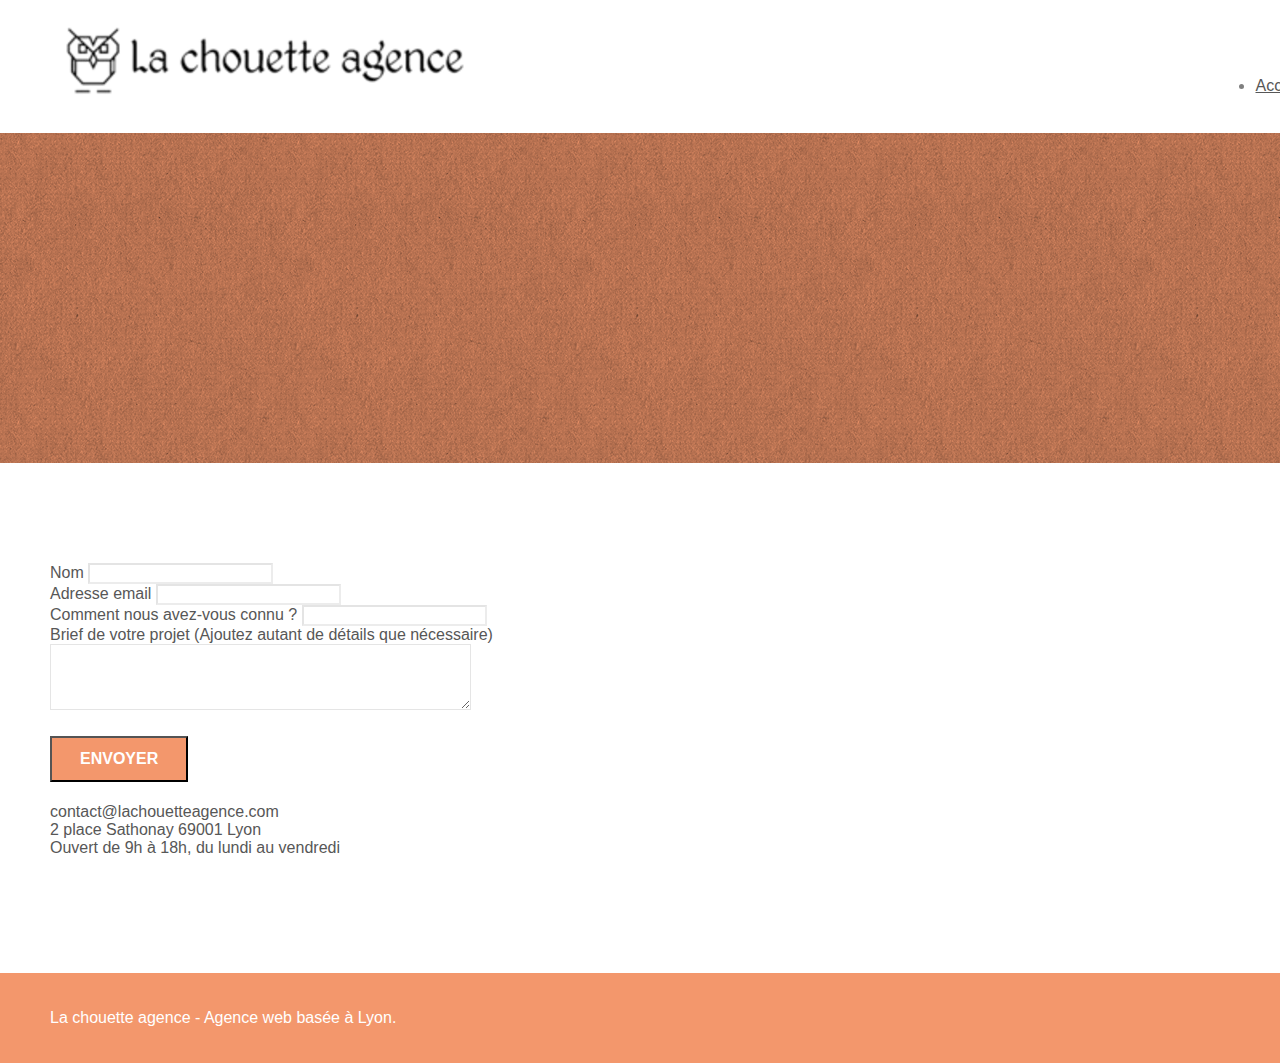
==== contact.html @ c438f6f8 "ajustement logo" ====
<!doctype html>
<html lang="Fr">
<head>
    <meta charset="utf-8">
    <meta name="keywords" content="seo, google, site web, site internet, agence design Lyon, agence design, agence design,agence design,agence design,agence design,agence design,agence design,agence design,agence design">
	<!-- meta description -->
	<meta name="description" content="La chouette agence, agence de web design située à Lyon, qui accompagne et conseil les entreprises pour la création et la refonte de leurs sites Internet.">
    <meta name="viewport" content="width=device-width, initial-scale=1.0, viewport-fit=cover">
    <link rel="shortcut icon" type="image/png" href="favicon.jpg">
    
	<link rel="stylesheet" type="text/css" href="./css/bootstrap.min.css">
	<link rel="stylesheet" type="text/css" href="style.css">
	<link rel="stylesheet" type="text/css" href="./css/font-awesome.min.css">
	<link rel="stylesheet" type="text/css" href="./css/et-line.min.css">
	
    <title>Contact</title>

    
<!-- Analytics -->
 
<!-- Analytics END -->
    
</head>
<body>
<!-- Principal conteneur -->
<main class="page-container">
    
<!-- bloc-0 -->
	<header class="bloc bgc-white l-bloc " id="bloc-0">
		<div class="container bloc-sm">
			<nav class="navbar row">
				<div class="navbar-header">
					<a class="navbar-brand" href="index.html"><img src="img/la-chouette-agence.webp" alt="Lyon web design logo agence web meilleure agence" /></a>
				</div>
				<div class="collapse navbar-collapse navbar-1 special-dropdown-nav">
					<ul class="site-navigation nav navbar-nav">
						<li>
							<a href="index.html">Accueil</a>
						</li>
						<li>
							<a href="contact.html">Contact &gt;</a>
						</li>
					</ul>
				</div>
			</nav>
		</div>
	</header>
<!-- bloc-0 END -->

<!-- bloc-6 -->
	<div class="bloc bg-dots-bg bg-repeat bgc-atomic-tangerine d-bloc bloc-bg-texture texture-paper" id="bloc-6">
		<div class="container bloc-lg">
			<div class="row">
				<div class="col-sm-12">
					<h1 class="text-center hero-bloc-text tc-white">
						Parlons web design !
					</h1>
					<p class="text-center mg-lg tc-white tight-width-whitespace">
						Nous sommes ravis que vous souhaitiez collaborer avec notre agence.<br>
						Parlez-nous de votre projet en complétant le formulaire ci-dessous.
					</p>
				</div>
			</div>
		</div>
	</div>
<!-- bloc-6 END -->

<!-- bloc-7 -->
	<div class="bloc bgc-white l-bloc" id="bloc-7">
		<div class="container bloc-lg">
			<div class="row">
				<div class="col-sm-6">
					<form id="form_1" novalidate success-msg="Your message has been sent." fail-msg="Sorry it seems that our mail server is not responding, Sorry for the inconvenience!">
						<div class="form-group">
							<label>
								Nom
							</label>
							<input id="name" class="form-control" required />
						</div>
						<div class="form-group">
							<label>
								Adresse email
							</label>
							<input id="email" class="form-control" type="email" required />
						</div>
						<div class="form-group">
							<label>
								Comment nous avez-vous connu ?
							</label>
							<input class="form-control" type="email" required id="input_504" />
						</div>
						<div class="form-group">
							<label>
								Brief de votre projet (Ajoutez autant de détails que nécessaire)<br>
							</label><textarea id="message" class="form-control" rows="4" cols="50" required></textarea>
						</div> 
						<button class="bloc-button btn btn-lg btn-block cta-hero btn-atomic-tangerine" type="submit">
							Envoyer
						</button>
					</form>
				</div>
				<div class="col-sm-6">
					<p>
						contact@lachouetteagence.com<br>2 place Sathonay 69001 Lyon<br>Ouvert de 9h à 18h, du lundi au vendredi<br>
					</p>
				</div>
			</div>
		</div>
	</div>
<!-- bloc-7 END -->

<!-- ScrollToTop Button -->
	<a class="bloc-button btn btn-d scrollToTop" onclick="scrollToTarget('1')"><span class="fa fa-chevron-up"></span></a>
<!-- ScrollToTop Button END-->


<!-- Footer - bloc-8 -->
<footer>
	<div class="bloc bgc-atomic-tangerine d-bloc" id="bloc-8">
		<div class="container bloc-sm">
			<div class="row">
				<div class="col-sm-12">
					<p class="text-center white">
						La chouette agence - Agence web basée à Lyon.<br>
					</p>
					<div class="row row-no-gutters social">
						<div class="col-sm-3">
							<div class="text-center">
								<a class="social" href="index.html"><span class="fa fa-twitter icon-md"></span></a>
							</div>
						</div>
						<div class="col-sm-3">
							<div class="text-center">
								<a class="social" href="index.html"><span class="fa fa-facebook icon-md"></span></a>
							</div>
						</div>
						<div class="col-sm-3">
							<div class="text-center">
								<a class="social" href="index.html"><span class="fa fa-dribbble icon-md"></span></a>
							</div>
						</div>
						<div class="col-sm-3">
							<div class="text-center">
								<a class="social" href="index.html"><span class="fa fa-instagram icon-md"></span></a>
							</div>
						</div>
					</div>
				</div>
			</div>
		</div>
	</div>
</footer>
<!-- Footer - bloc-8 END -->

<!-- Principal conteneur END -->
	<script src="./js/jquery-2.1.0.min.js"></script>
	<script src="./js/bootstrap.min.js"></script>
	<script src="./js/blocs.min.js"></script>
	<script src="./js/jqBootstrapValidation.js"></script>
	<script src="./js/formHandler.js"></script>

</body>
</html>
---- style.css ----
body {
    margin: 0;
    padding: 0;
    background: #FFF;
    overflow-x: hidden;
    -webkit-font-smoothing: antialiased;
    -moz-osx-font-smoothing: grayscale;
}

a,
button {
    transition: all .3s ease-in-out;
    outline: none!important;
}

a:hover {
    text-decoration: none;
    cursor: pointer;
}

#page-loading-blocs-notifaction {
    position: fixed;
    top: 0;
    bottom: 0;
    width: 100%;
    z-index: 100000;
    background: #FFFFFF url("img/pageload-spinner.gif") no-repeat center center;
}

.bloc {
    width: 100%;
    clear: both;
    background: 50% 50% no-repeat;
    padding: 0 50px;
    -webkit-background-size: cover;
    -moz-background-size: cover;
    -o-background-size: cover;
    background-size: cover;
    position: relative;
}

.bloc .container {
    padding-left: 0;
    padding-right: 0;
}

.bloc-lg {
    padding: 100px 50px;
}

.bloc-md {
    padding: 50px;
}

.bloc-sm {
    padding: 20px 50px;
}

.bg-center,
.bg-l-edge,
.bg-r-edge,
.bg-t-edge,
.bg-b-edge,
.bg-tl-edge,
.bg-bl-edge,
.bg-tr-edge,
.bg-br-edge,
.bg-repeat {
    -webkit-background-size: auto!important;
    -moz-background-size: auto!important;
    -o-background-size: auto!important;
    background-size: auto!important;
}

.bg-repeat {
    background: repeat;
}

.bg-t-edge {
    background: top no-repeat;
}

.bloc-bg-texture::before {
    content: "";
    background-size: 2px 2px;
    position: absolute;
    top: 0;
    bottom: 0;
    left: 0;
    right: 0;
}

.texture-paper::before {
    background: url("img/texture-paper.webp");
    background-size: 280px 280px;
}

.b-parallax {
    background-attachment: fixed;
}

.d-bloc {
    color: rgba(255, 255, 255, .7);
}

.d-bloc button:hover {
    color: rgba(255, 255, 255, .9);
}

.d-bloc .icon-round,
.d-bloc .icon-square,
.d-bloc .icon-rounded,
.d-bloc .icon-semi-rounded-a,
.d-bloc .icon-semi-rounded-b {
    border-color: rgba(255, 255, 255, .9);
}

.d-bloc .divider-h span {
    border-color: rgba(255, 255, 255, .2);
}

.d-bloc .a-btn,
.d-bloc .navbar a,
.d-bloc .navbar-brand,
.d-bloc a .icon-sm,
.d-bloc a .icon-md,
.d-bloc a .icon-lg,
.d-bloc a .icon-xl,
.d-bloc h1 a,
.d-bloc h2 a,
.d-bloc h3 a,
.d-bloc h4 a,
.d-bloc h5 a,
.d-bloc h6 a,
.d-bloc p a {
    color: rgba(255, 255, 255, .6);
}

.d-bloc .a-btn:hover,
.d-bloc .navbar a:hover,
.d-bloc .navbar-brand:hover,
.d-bloc a:hover .icon-sm,
.d-bloc a:hover .icon-md,
.d-bloc a:hover .icon-lg,
.d-bloc a:hover .icon-xl,
.d-bloc h1 a:hover,
.d-bloc h2 a:hover,
.d-bloc h3 a:hover,
.d-bloc h4 a:hover,
.d-bloc h5 a:hover,
.d-bloc h6 a:hover,
.d-bloc p a:hover {
    color: rgba(255, 255, 255, 1);
}

.d-bloc .icon-bar {
    background: rgba(255, 255, 255, 1);
}

.d-bloc .btn-wire,
.d-bloc .btn-wire:hover {
    color: rgba(255, 255, 255, 1);
    border-color: rgba(255, 255, 255, 1);
}

.d-bloc .panel {
    color: rgba(0, 0, 0, .5);
}

.d-bloc .panel button:hover {
    color: rgba(0, 0, 0, .7);
}

.d-bloc .panel icon {
    border-color: rgba(0, 0, 0, .7);
}

.d-bloc .panel .divider-h span {
    border-color: rgba(0, 0, 0, .1);
}

.d-bloc .panel .a-btn {
    color: rgba(0, 0, 0, .6);
}

.d-bloc .panel .a-btn:hover {
    color: rgba(0, 0, 0, 1);
}

.d-bloc .panel .btn-wire,
.d-bloc .panel .btn-wire:hover {
    color: rgba(0, 0, 0, .7);
    border-color: rgba(0, 0, 0, .3);
}

.d-bloc .panel,
.l-bloc {
    color: rgba(0, 0, 0, .5);
}

.d-bloc .panel button:hover,
.l-bloc button:hover {
    color: rgba(0, 0, 0, .7);
}

.l-bloc .icon-round,
.l-bloc .icon-square,
.l-bloc .icon-rounded,
.l-bloc .icon-semi-rounded-a,
.l-bloc .icon-semi-rounded-b {
    border-color: rgba(0, 0, 0, .7);
}

.d-bloc .panel .divider-h span,
.l-bloc .divider-h span {
    border-color: rgba(0, 0, 0, .1);
}

.d-bloc .panel .a-btn,
.l-bloc .a-btn,
.l-bloc .navbar a,
.l-bloc .navbar-brand,
.l-bloc a .icon-sm,
.l-bloc a .icon-md,
.l-bloc a .icon-lg,
.l-bloc a .icon-xl,
.l-bloc h1 a,
.l-bloc h2 a,
.l-bloc h3 a,
.l-bloc h4 a,
.l-bloc h5 a,
.l-bloc h6 a,
.l-bloc p a {
    color: rgba(0, 0, 0, .6);
}

.d-bloc .panel .a-btn:hover,
.l-bloc .a-btn:hover,
.l-bloc .navbar a:hover,
.l-bloc .navbar-brand:hover,
.l-bloc a:hover .icon-sm,
.l-bloc a:hover .icon-md,
.l-bloc a:hover .icon-lg,
.l-bloc a:hover .icon-xl,
.l-bloc h1 a:hover,
.l-bloc h2 a:hover,
.l-bloc h3 a:hover,
.l-bloc h4 a:hover,
.l-bloc h5 a:hover,
.l-bloc h6 a:hover,
.l-bloc p a:hover {
    color: rgba(0, 0, 0, 1);
}

.l-bloc .icon-bar {
    color: rgba(0, 0, 0, .6);
}

.d-bloc .panel .btn-wire,
.d-bloc .panel .btn-wire:hover,
.l-bloc .btn-wire,
.l-bloc .btn-wire:hover {
    color: rgba(0, 0, 0, .7);
    border-color: rgba(0, 0, 0, .3);
}

.voffset {
    margin-top: 30px;
}

.voffset-lg {
    margin-top: 80px;
}

.row-no-gutters {
    margin-right: 0;
    margin-left: 0;
}

.row.row-no-gutters > [class^="col-"],
.row.row-no-gutters > [class*=" col-"] {
    padding-right: 0;
    padding-left: 0;
}

#bloc-1-hero h1 {
    font-size: 32px;
}

.navbar {
    margin-bottom: 0;
    z-index: 1;
}

.navbar-brand {
    height: auto;
    padding: 3px 15px;
    font-size: 25px;
    font-weight: normal;
    font-weight: 600;
    line-height: 44px;
}

.navbar-brand img {
    max-height: 200px;
    margin: 0 5px 0 0;
    display: inline;
}

.navbar-brand img[src$=svg] {
    min-width: 100px;
}

.nav-center .navbar-brand img {
    margin: 0;
}

.navbar .nav {
    padding-top: 2px;
    margin-right: -16px;
    float: right;
    z-index: 1;
}

.nav > li {
    float: left;
    margin-top: 4px;
    font-size: 16px;
}

.navbar-nav .open .dropdown-menu > li > a {
    text-align: inherit;
}

.nav > li a:hover,
.nav > li a:focus {
    background: transparent;
}

.icon-bar {
    background-color: rgba(0, 0, 0, .5);
    width: 26px;
}

.nav-invert .navbar .nav {
    float: left;
}

.nav-invert .navbar-header,
.nav-invert .navbar-brand {
    float: right;
    position: relative;
    z-index: 2;
}

@media (min-width: 768px) {
    .site-navigation {
        position: absolute;
        top: 50%;
        right: 20px;
        transform: translate(0, -50%);
        -webkit-transform: translateY(-50%);
    }
    .nav > li .dropdown-menu a,
    .nav > li .dropdown-menu a:hover {
        color: #484848;
    }
    .nav-invert .site-navigation {
        left: 0;
        right: 0;
    }
    .nav-center {
        text-align: center;
    }
    .nav-center .navbar-header {
        width: 100%;
    }
    .nav-center .navbar-header,
    .nav-center .navbar-brand,
    .nav-center .nav > li {
        float: none;
        display: inline-block;
    }
    .nav-center .site-navigation {
        position: relative;
        width: 100%;
        right: 0;
        margin-right: 0px;
        margin-top: 20px;
    }
    .nav-center.mini-nav {
        float: none;
        margin: 10px auto 0;
    }
}

.nav > li > .dropdown a {
    background: none!important;
    display: block;
    padding: 14px 15px;
}

nav .caret {
    margin: 0 5px;
}

.dropdown-menu .dropdown-menu {
    top: -8px;
    left: 100%;
}

.dropdown-menu .dropmenu-flow-right {
    top: 100%;
    left: 0;
    margin-left: -1px;
    border-top-left-radius: 0;
    border-top-right-radius: 0;
}

.dropdown-menu .dropdown span {
    border: 4px solid black;
    border-top-color: transparent;
    border-right-color: transparent;
    border-bottom-color: transparent;
    margin: 6px -5px 0 0!important;
    float: right;
}

.mg-md {
    margin-top: 10px;
    margin-bottom: 20px;
}

.mg-lg {
    margin-top: 10px;
    margin-bottom: 40px;
}

.btn {
    margin: 0 5px 5px 0;
}

.btn.pull-right {
    margin: 0 0 5px 5px;
}

.btn-d,
.btn-d:hover,
.btn-d:focus {
    color: #FFF;
    background: rgba(0, 0, 0, .3);
}

button {
    outline: none!important;
}

.btn-rd {
    border-radius: 40px;
}

.btn-clean {
    border: 1px solid rgba(0, 0, 0, .08);
    border-bottom-color: rgba(0, 0, 0, .1);
    text-shadow: 0 1px 0 rgba(0, 0, 1, .1);
    box-shadow: 0 1px 3px rgba(0, 0, 1, .25), inset 0 1px 0 0 rgba(255, 255, 255, .15);
}

.icon-md {
    font-size: 30px!important;
}

.icon-lg {
    font-size: 60px!important;
}

.sm-shadow {
    text-shadow: 0 1px 2px rgba(0, 0, 0, .3);
}

.panel-sq,
.panel-sq .panel-heading,
.panel-sq .panel-footer {
    border-radius: 0;
}

.panel-rd {
    border-radius: 30px;
}

.panel-rd .panel-heading {
    border-radius: 29px 29px 0 0;
}

.panel-rd .panel-footer {
    border-radius: 0 0 29px 29px;
}

.form-control {
    border-color: rgba(0, 0, 0, .1);
    box-shadow: none;
}

.scrollToTop {
    width: 40px;
    height: 40px;
    position: fixed;
    bottom: 20px;
    right: 20px;
    opacity: 0;
    z-index: 500;
    transition: all .3s ease-in-out;
}

.scrollToTop span {
    margin-top: 6px;
}

.showScrollTop {
    font-size: 14px;
    opacity: 1;
}

a[data-lightbox] {
    position: relative;
    display: block;
    text-align: center;
}

a[data-lightbox]:hover::before {
    content: "+";
    font-family: "HelveticaNeue-Light", "Helvetica Neue Light", "Helvetica Neue", Helvetica, Arial;
    font-size: 32px;
    width: 50px;
    height: 50px;
    margin-left: -25px;
    border-radius: 50%;
    background: rgba(0, 0, 0, .6);
    color: #FFF;
    font-weight: 100;
    z-index: 1;
    position: absolute;
    top: 50%;
    transform: translateY(-50%);
    -webkit-transform: translateY(-50%);
}

a[data-lightbox]:hover img {
    opacity: 0.6;
    -webkit-animation-fill-mode: none;
    animation-fill-mode: none;
}

#lightbox-modal {
    display: flex;
    align-items: center;
}

#lightbox-modal .modal-dialog {
    width: 90%;
    max-width: 900px;
    margin: 0 auto 0;
}

#lightbox-modal .modal-dialog img {
    max-height: 90vh;
    margin: 0 auto;
}

.lightbox-caption {
    padding: 20px;
    color: #FFF;
    background: rgba(0, 0, 0, .5);
    position: absolute;
    left: 15px;
    right: 15px;
    bottom: 5px;
}

.close-lightbox {
    color: #FFF;
    font-size: 30px;
    position: absolute;
    top: 20px;
    right: 20px;
    z-index: 20;
    background: rgba(0, 0, 0, .5);
    border: none;
    line-height: 30px;
    padding: 0 9px 5px;
    opacity: 0.3;
}

.close-lightbox:hover,
.next-lightbox:hover,
.prev-lightbox:hover {
    opacity: 1.0;
    color: #FFF;
}

.next-lightbox,
.prev-lightbox {
    font-size: 20px;
    color: rgba(255, 255, 255, .9);
    background: rgba(0, 0, 0, .5);
    transition: all .2s ease-in-out;
    position: absolute;
    top: 45%;
    z-index: 1;
    opacity: 0.4;
}

.next-lightbox {
    padding: 6px 8px 1px 13px;
    right: 25px;
}

.prev-lightbox {
    padding: 6px 13px 1px 10px;
    left: 25px;
}

.snapshot-lb .modal-body {
    padding-bottom: 45px;
}

.snapshot-lb .lightbox-caption {
    padding: 0;
    color: rgba(0, 0, 0, .5);
    background: none;
}

h1,
h2,
h3,
h4,
h5,
h6,
p,
label,
.btn,
a {
    font-family: "helvetica";
    font-weight: 400;
    color: #575757!important;
}

.container {
    max-width: 1000px;
}

.hero-bloc-text {
    font-size: 38px;
}

.hero-bloc-text-sub {
    font-size: 36px;
}

.statement-bloc-text {
    line-height: 26px;
    font-style: italic;
    font-size: 20px;
    text-align: center;
    font-weight: lighter;
    max-width: 520px;
    margin: auto auto auto auto;
}

p {
    font-size: 16px;
}

.tight-width-whitespace {
    max-width: 600px;
    margin: auto auto auto auto;
}

.h1 {
    font-size: 24px;
    font-family: "Open Sans";
}

.cta-hero {
    margin-top: 22px;
    color: #FFFFFF!important;
    text-transform: uppercase;
    padding: 12px 28px 12px 28px;
    font-size: 16px;
    font-weight: 700;
}

.social {
    max-width: 400px;
    margin: auto auto auto auto;
}

h2 {
    font-size: 22px;
    line-height: 1.4em;
}

h3 {
    font-size: 18px;
    text-transform: uppercase;
    font-weight: 700;
    color: #333333!important;
}

.med-width-whitespace {
    max-width: 800px;
    margin: auto auto auto auto;
    box-shadow: 0px 0px 0px #000000;
}

h1 {
    color: #333333!important;
}

h4 {
    color: #333333!important;
}

.icons {
    margin-bottom: 14px;
    margin-top: 24px;
}

.white {
    color: #FFFFFF!important;
}

.portfolio-thumb {
    margin-bottom: 24px;
}

.portfolio-row {
    margin-bottom: 44px;
    margin-top: 50px;
}

.avatar {
    box-shadow: 0px 4px 9px rgba(0, 0, 0, 0.3);
}

.black-background {
    background-color: rgba(165, 147, 99, 0.7);
    padding: 40px 40px 40px 40px;
}

.bold-link {
    font-weight: 900;
    text-decoration: underline!important;
}

.bgc-white {
    background-color: #FFFFFF;
}

.bgc-dark-slate-blue {
    background-color: #364577;
}

.bgc-atomic-tangerine {
    background-color: #F3976C;
}

.tc-white {
    color: #F3976C!important;
}

.btn-atomic-tangerine {
    background: #F3976C;
    color: #FFFFFF!important;
}

.btn-atomic-tangerine:hover {
    background: #c27956!important;
    color: #FFFFFF!important;
}

.ltc-white {
    color: #FFFFFF!important;
}

.ltc-white:hover {
    color: #cccccc!important;
}

.ltc-atomic-tangerine {
    color: #F3976C!important;
}

.ltc-atomic-tangerine:hover {
    color: #c27956!important;
}

.icon-dark-slate-blue {
    color: #364577!important;
    border-color: #364577!important;
}

.bg-dots-bg {
    background-image: url("img/dots-bg.webp");
}

.bg-lines-h2-bg {
    background-image: url("img/lines-h2-bg.webp");
}

.bg-banniere {
    background-image: url("img/la-chouette-agence-banniere.webp");
    width: 100%;
}

.bg-presentation {
    background-image: url("img/image-de-presentation.webp");
}

@media (max-width: 1024px) {
    .bloc {
        padding-left: 20px;
        padding-right: 20px;
    }
    .bloc.full-width-bloc,
    .bloc-tile-2.full-width-bloc .container,
    .bloc-tile-3.full-width-bloc .container,
    .bloc-tile-4.full-width-bloc .container {
        padding-left: 0;
        padding-right: 0;
    }
}

@media (max-width: 992px) and (min-width: 768px) {
    .navbar .nav {
        max-width: 80%
    }
    .nav-center.navbar .nav {
        max-width: 100%
    }
}

@media only screen and (min-width: 768px) and (max-width: 1024px) and (orientation: landscape) {
    .b-parallax {
        background-attachment: scroll;
    }
}

@media only screen and (min-width: 1024px) and (max-width: 1366px) and (-webkit-min-device-pixel-ratio: 1.5) {
    .b-parallax {
        background-attachment: scroll;
    }
}

@media (max-width: 991px) {
    .container {
        width: 100%;
    }
    .b-parallax {
        background-attachment: scroll;
    }
    .page-container,
    #hero-bloc {
        overflow-x: hidden;
        position: relative;
    }
    .bloc {
        padding-left: constant(safe-area-inset-left);
        padding-right: constant(safe-area-inset-right);
    }
    .bloc-group,
    .bloc-group .bloc {
        display: block;
        width: 100%;
    }
    .bloc-fill-screen .fill-bloc-top-edge,
    .bloc-fill-screen .fill-bloc-bottom-edge {
        padding: 0 20px;
        padding-left: constant(safe-area-inset-left);
        padding-right: constant(safe-area-inset-right);
    }
}

@media (max-width: 767px) {
    .page-container {
        overflow-x: hidden;
        position: relative;
    }
    h1,
    h2,
    h3,
    h4,
    h5,
    h6,
    p,
    #disqus_thread {
        padding-left: 10px!important;
        padding-right: 10px!important;
    }
    .b-parallax {
        background-attachment: scroll;
    }
    .navbar .nav {
        padding-top: 0;
        border-top: 1px solid rgba(0, 0, 0, .2);
        float: none!important;
    }
    .navbar.row {
        margin-left: 0;
        margin-right: 0;
    }
    .site-navigation {
        position: inherit;
        transform: none;
        -webkit-transform: none;
        -ms-transform: none;
    }
    .nav > li {
        margin-top: 0;
        border-bottom: 1px solid rgba(0, 0, 0, .1);
        background: rgba(0, 0, 0, .05);
        text-align: left;
        padding-left: 15px;
        width: 100%;
    }
    .nav > li:hover {
        background: rgba(0, 0, 0, .08);
    }
    .dropdown .dropdown a .caret {
        float: none;
        margin: 5px 0 0 10px!important;
        border: 4px solid black;
        border-bottom-color: transparent;
        border-right-color: transparent;
        border-left-color: transparent;
    }
    #hero-bloc .navbar .nav {
        background: rgba(0, 0, 0, .8);
    }
    #hero-bloc .navbar .nav a {
        color: rgba(255, 255, 255, .6);
    }
    .hero {
        padding: 50px 0;
    }
    .hero-nav {
        left: -1px;
        right: -1px;
    }
    .navbar-collapse {
        padding: 0;
        overflow-x: hidden;
        -webkit-box-shadow: none;
        box-shadow: none;
    }
    .navbar-brand img {
        max-height: 40px;
        width: auto;
    }
    .nav-invert .navbar-header {
        float: none;
        width: 100%;
    }
    .nav-invert {
        float: left;
        margin-left: 10px;
    }
    .bloc {
        padding-left: 0;
        padding-right: 0;
    }
    .bloc-xxl,
    .bloc-xl,
    .bloc-lg {
        padding: 40px 0;
    }
    .bloc-sm,
    .bloc-md {
        padding-left: 0;
        padding-right: 0;
    }
    .bloc-tile-2 .container,
    .bloc-tile-3 .container,
    .bloc-tile-4 .container,
    .bloc-fill-screen .fill-bloc-top-edge,
    .bloc-fill-screen .fill-bloc-bottom-edge {
        padding-left: 0;
        padding-right: 0;
    }
    .a-block {
        padding: 0 10px;
    }
    .btn-dwn {
        display: none;
    }
    .voffset {
        margin-top: 5px;
    }
    .voffset-md {
        margin-top: 20px;
    }
    .voffset-lg {
        margin-top: 30px;
    }
    form {
        padding: 5px;
    }
    .close-lightbox {
        display: inline-block;
    }
    .blocsapp-device-iphone5 {
        background-size: 216px 425px;
        padding-top: 60px;
        width: 216px;
        height: 425px;
    }
    .blocsapp-device-iphone5 img {
        width: 180px;
        height: 320px;
    }
}

@media (max-width: 400px) {
    .bloc {
        padding-left: 0;
        padding-right: 0;
    }
}

@media (max-width: 767px) {
    .bloc-mob-center-text {
        text-align: center;
    }
}
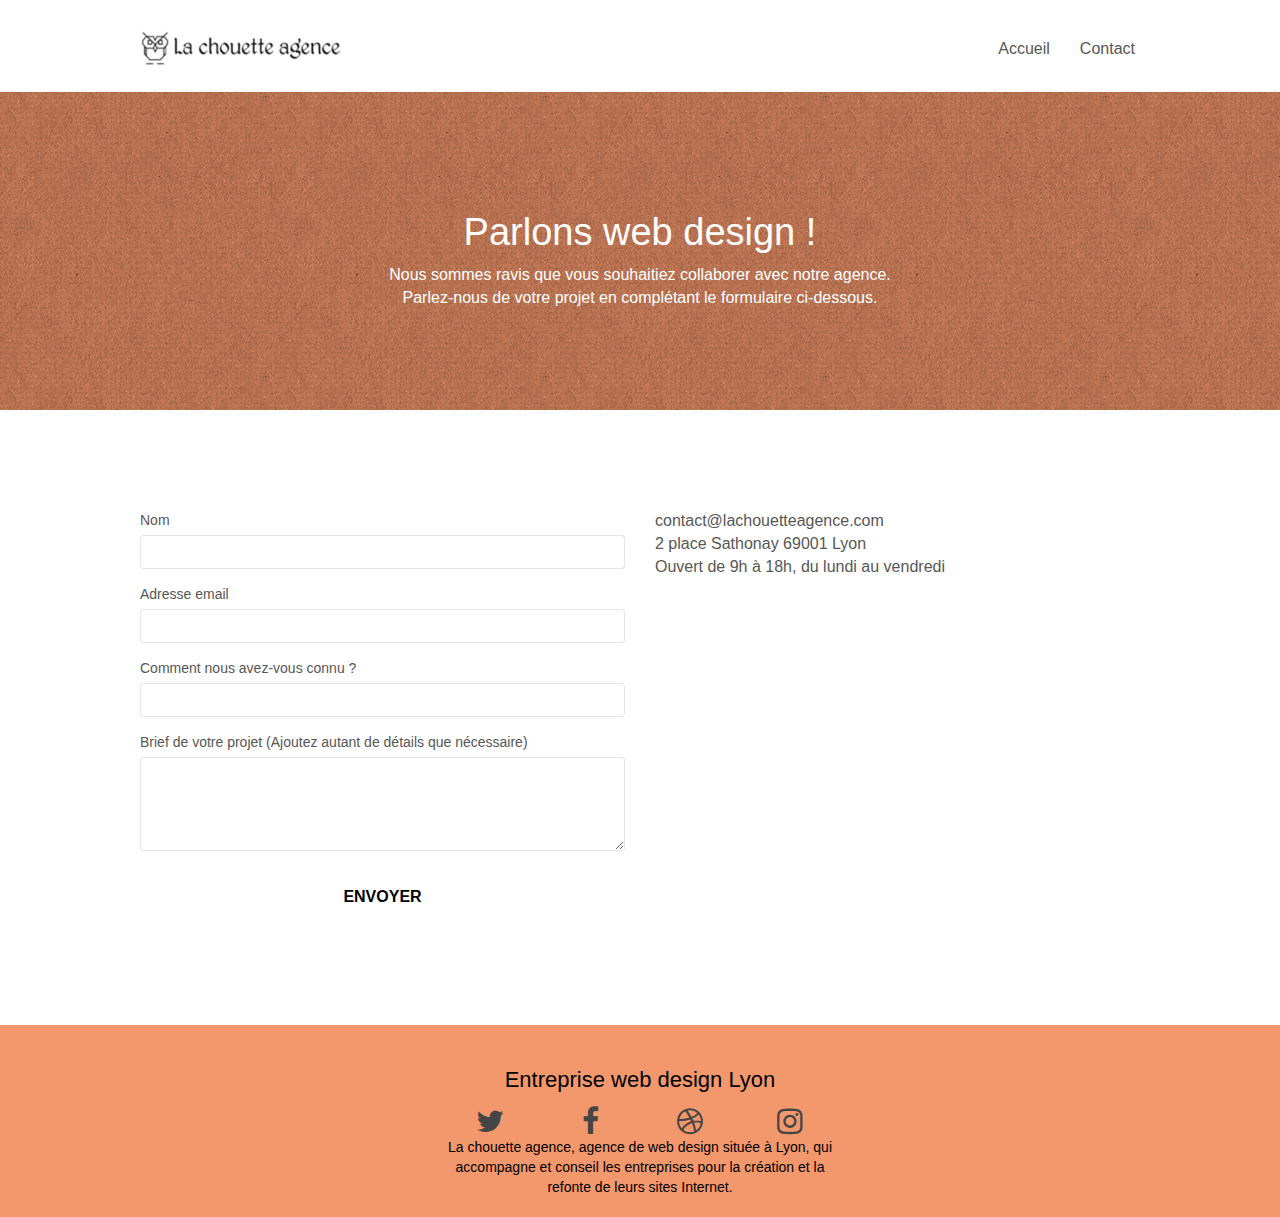
==== commit 4cbc4c15: "mise en page de la page Contact" ====
--- a/contact.html
+++ b/contact.html
@@ -6,13 +6,13 @@
 	<!-- meta description -->
 	<meta name="description" content="La chouette agence, agence de web design située à Lyon, qui accompagne et conseil les entreprises pour la création et la refonte de leurs sites Internet.">
     <meta name="viewport" content="width=device-width, initial-scale=1.0, viewport-fit=cover">
-    <link rel="shortcut icon" type="image/png" href="favicon.jpg">
-    
-	<link rel="stylesheet" type="text/css" href="./css/bootstrap.min.css">
+	
+    <link rel="shortcut icon" type="image/webp" href="favicon.webp">
+	<link rel="stylesheet" type="text/css" href="./css/bootstrap.css">
 	<link rel="stylesheet" type="text/css" href="style.css">
-	<link rel="stylesheet" type="text/css" href="./css/font-awesome.min.css">
-	<link rel="stylesheet" type="text/css" href="./css/et-line.min.css">
-	
+	<link rel="stylesheet" type="text/css" href="./css/font-awesome.css">
+	<link rel="stylesheet" type="text/css" href="./css/et-line.css">
+
     <title>Contact</title>
 
     
@@ -38,7 +38,7 @@
 							<a href="index.html">Accueil</a>
 						</li>
 						<li>
-							<a href="contact.html">Contact &gt;</a>
+							<a href="contact.html">Contact</a>
 						</li>
 					</ul>
 				</div>
@@ -115,43 +115,44 @@
 
 
 <!-- Footer - bloc-8 -->
-<footer>
-	<div class="bloc bgc-atomic-tangerine d-bloc" id="bloc-8">
-		<div class="container bloc-sm">
-			<div class="row">
-				<div class="col-sm-12">
-					<p class="text-center white">
-						La chouette agence - Agence web basée à Lyon.<br>
-					</p>
-					<div class="row row-no-gutters social">
-						<div class="col-sm-3">
-							<div class="text-center">
-								<a class="social" href="index.html"><span class="fa fa-twitter icon-md"></span></a>
+	<footer>
+		<div class="bloc bgc-atomic-tangerine d-bloc" id="bloc-8">
+			<div class="container bloc-sm">
+				<div class="row">
+					<div class="col-sm-12">
+						<h2 class="text-center ">
+							Entreprise web design Lyon
+						</h2>
+						<div class="row row-no-gutters social">
+							<div class="col-sm-3">
+								<div class="text-center">
+									<a class="social" href="index.html"><span class="fa fa-twitter icon-md"></span></a>
+								</div>
 							</div>
-						</div>
-						<div class="col-sm-3">
-							<div class="text-center">
-								<a class="social" href="index.html"><span class="fa fa-facebook icon-md"></span></a>
+							<div class="col-sm-3">
+								<div class="text-center">
+									<a class="social" href="index.html"><span class="fa fa-facebook icon-md"></span></a>
+								</div>
 							</div>
-						</div>
-						<div class="col-sm-3">
-							<div class="text-center">
-								<a class="social" href="index.html"><span class="fa fa-dribbble icon-md"></span></a>
+							<div class="col-sm-3">
+								<div class="text-center">
+									<a class="social" href="index.html"><span class="fa fa-dribbble icon-md"></span></a>
+								</div>
 							</div>
-						</div>
-						<div class="col-sm-3">
-							<div class="text-center">
-								<a class="social" href="index.html"><span class="fa fa-instagram icon-md"></span></a>
+							<div class="col-sm-3">
+								<div class="text-center">
+									<a class="social" href="index.html"><span class="fa fa-instagram icon-md"></span></a>
+								</div>
 							</div>
+							<div class="keywords" style="color:black;text-align: center;">La chouette agence, agence de web design située à Lyon, qui accompagne et conseil les entreprises pour la création et la refonte de leurs sites Internet.</div>
 						</div>
 					</div>
 				</div>
 			</div>
 		</div>
-	</div>
-</footer>
+	</footer>
 <!-- Footer - bloc-8 END -->
-
+</main>
 <!-- Principal conteneur END -->
 	<script src="./js/jquery-2.1.0.min.js"></script>
 	<script src="./js/bootstrap.min.js"></script>
--- a/style.css
+++ b/style.css
@@ -1,7 +1,7 @@
 body {
     margin: 0;
     padding: 0;
-    background: #FFF;
+    background: rgb(12, 12, 12);
     overflow-x: hidden;
     -webkit-font-smoothing: antialiased;
     -moz-osx-font-smoothing: grayscale;
@@ -133,7 +133,8 @@
 .d-bloc h5 a,
 .d-bloc h6 a,
 .d-bloc p a {
-    color: rgba(255, 255, 255, .6);
+    color:rgb(70, 69, 69);
+  
 }
 
 .d-bloc .a-btn:hover,
@@ -714,8 +715,14 @@
 }
 
 h1 {
-    color: #333333!important;
-}
+    color: white !important;
+}
+h2 {
+    color: black !important;
+}
+
+
+
 
 h4 {
     color: #333333!important;
@@ -724,6 +731,7 @@
 .icons {
     margin-bottom: 14px;
     margin-top: 24px;
+    color: black !important;
 }
 
 .white {
@@ -766,12 +774,12 @@
 }
 
 .tc-white {
-    color: #F3976C!important;
+    color: white !important;
 }
 
 .btn-atomic-tangerine {
-    background: #F3976C;
-    color: #FFFFFF!important;
+    background: white;
+    color: black !important;
 }
 
 .btn-atomic-tangerine:hover {
--- a/css/et-line.css
+++ b/css/et-line.css
@@ -0,0 +1,519 @@
+@font-face {
+    font-family: et-line;
+    src: url(../fonts/et-line.eot);
+    src: url(../fonts/et-line.eot?#iefix) format('embedded-opentype'), url(../fonts/et-line.woff) format('woff'), url(../fonts/et-line.ttf) format('truetype'), url(../fonts/et-line.svg#et-line) format('svg');
+    font-weight: 400;
+    font-style: normal
+}
+
+.et-icon-adjustments,
+.et-icon-alarmclock,
+.et-icon-anchor,
+.et-icon-aperture,
+.et-icon-attachment,
+.et-icon-bargraph,
+.et-icon-basket,
+.et-icon-beaker,
+.et-icon-bike,
+.et-icon-book-open,
+.et-icon-briefcase,
+.et-icon-browser,
+.et-icon-calendar,
+.et-icon-camera,
+.et-icon-caution,
+.et-icon-chat,
+.et-icon-circle-compass,
+.et-icon-clipboard,
+.et-icon-clock,
+.et-icon-cloud,
+.et-icon-compass,
+.et-icon-desktop,
+.et-icon-dial,
+.et-icon-document,
+.et-icon-documents,
+.et-icon-download,
+.et-icon-dribbble,
+.et-icon-edit,
+.et-icon-envelope,
+.et-icon-expand,
+.et-icon-facebook,
+.et-icon-flag,
+.et-icon-focus,
+.et-icon-gears,
+.et-icon-genius,
+.et-icon-gift,
+.et-icon-global,
+.et-icon-globe,
+.et-icon-googleplus,
+.et-icon-grid,
+.et-icon-happy,
+.et-icon-hazardous,
+.et-icon-heart,
+.et-icon-hotairballoon,
+.et-icon-hourglass,
+.et-icon-key,
+.et-icon-laptop,
+.et-icon-layers,
+.et-icon-lifesaver,
+.et-icon-lightbulb,
+.et-icon-linegraph,
+.et-icon-linkedin,
+.et-icon-lock,
+.et-icon-magnifying-glass,
+.et-icon-map,
+.et-icon-map-pin,
+.et-icon-megaphone,
+.et-icon-mic,
+.et-icon-mobile,
+.et-icon-newspaper,
+.et-icon-notebook,
+.et-icon-paintbrush,
+.et-icon-paperclip,
+.et-icon-pencil,
+.et-icon-phone,
+.et-icon-picture,
+.et-icon-pictures,
+.et-icon-piechart,
+.et-icon-presentation,
+.et-icon-pricetags,
+.et-icon-printer,
+.et-icon-profile-female,
+.et-icon-profile-male,
+.et-icon-puzzle,
+.et-icon-quote,
+.et-icon-recycle,
+.et-icon-refresh,
+.et-icon-ribbon,
+.et-icon-rss,
+.et-icon-sad,
+.et-icon-scissors,
+.et-icon-scope,
+.et-icon-search,
+.et-icon-shield,
+.et-icon-speedometer,
+.et-icon-strategy,
+.et-icon-streetsign,
+.et-icon-tablet,
+.et-icon-target,
+.et-icon-telescope,
+.et-icon-toolbox,
+.et-icon-tools,
+.et-icon-tools-2,
+.et-icon-trophy,
+.et-icon-tumblr,
+.et-icon-twitter,
+.et-icon-upload,
+.et-icon-video,
+.et-icon-wallet,
+.et-icon-wine {
+    font-family: et-line;
+    speak: none;
+    font-style: normal;
+    font-weight: 400;
+    font-variant: normal;
+    text-transform: none;
+    line-height: 1;
+    -webkit-font-smoothing: antialiased;
+    -moz-osx-font-smoothing: grayscale;
+    display: inline-block
+}
+
+.et-icon-mobile:before {
+    content: "\e000"
+}
+
+.et-icon-laptop:before {
+    content: "\e001"
+}
+
+.et-icon-desktop:before {
+    content: "\e002"
+}
+
+.et-icon-tablet:before {
+    content: "\e003"
+}
+
+.et-icon-phone:before {
+    content: "\e004"
+}
+
+.et-icon-document:before {
+    content: "\e005"
+}
+
+.et-icon-documents:before {
+    content: "\e006"
+}
+
+.et-icon-search:before {
+    content: "\e007"
+}
+
+.et-icon-clipboard:before {
+    content: "\e008"
+}
+
+.et-icon-newspaper:before {
+    content: "\e009"
+}
+
+.et-icon-notebook:before {
+    content: "\e00a"
+}
+
+.et-icon-book-open:before {
+    content: "\e00b"
+}
+
+.et-icon-browser:before {
+    content: "\e00c"
+}
+
+.et-icon-calendar:before {
+    content: "\e00d"
+}
+
+.et-icon-presentation:before {
+    content: "\e00e"
+}
+
+.et-icon-picture:before {
+    content: "\e00f"
+}
+
+.et-icon-pictures:before {
+    content: "\e010"
+}
+
+.et-icon-video:before {
+    content: "\e011"
+}
+
+.et-icon-camera:before {
+    content: "\e012"
+}
+
+.et-icon-printer:before {
+    content: "\e013"
+}
+
+.et-icon-toolbox:before {
+    content: "\e014"
+}
+
+.et-icon-briefcase:before {
+    content: "\e015"
+}
+
+.et-icon-wallet:before {
+    content: "\e016"
+}
+
+.et-icon-gift:before {
+    content: "\e017"
+}
+
+.et-icon-bargraph:before {
+    content: "\e018"
+}
+
+.et-icon-grid:before {
+    content: "\e019"
+}
+
+.et-icon-expand:before {
+    content: "\e01a"
+}
+
+.et-icon-focus:before {
+    content: "\e01b"
+}
+
+.et-icon-edit:before {
+    content: "\e01c"
+}
+
+.et-icon-adjustments:before {
+    content: "\e01d"
+}
+
+.et-icon-ribbon:before {
+    content: "\e01e"
+}
+
+.et-icon-hourglass:before {
+    content: "\e01f"
+}
+
+.et-icon-lock:before {
+    content: "\e020"
+}
+
+.et-icon-megaphone:before {
+    content: "\e021"
+}
+
+.et-icon-shield:before {
+    content: "\e022"
+}
+
+.et-icon-trophy:before {
+    content: "\e023"
+}
+
+.et-icon-flag:before {
+    content: "\e024"
+}
+
+.et-icon-map:before {
+    content: "\e025"
+}
+
+.et-icon-puzzle:before {
+    content: "\e026"
+}
+
+.et-icon-basket:before {
+    content: "\e027"
+}
+
+.et-icon-envelope:before {
+    content: "\e028"
+}
+
+.et-icon-streetsign:before {
+    content: "\e029"
+}
+
+.et-icon-telescope:before {
+    content: "\e02a"
+}
+
+.et-icon-gears:before {
+    content: "\e02b"
+}
+
+.et-icon-key:before {
+    content: "\e02c"
+}
+
+.et-icon-paperclip:before {
+    content: "\e02d"
+}
+
+.et-icon-attachment:before {
+    content: "\e02e"
+}
+
+.et-icon-pricetags:before {
+    content: "\e02f"
+}
+
+.et-icon-lightbulb:before {
+    content: "\e030"
+}
+
+.et-icon-layers:before {
+    content: "\e031"
+}
+
+.et-icon-pencil:before {
+    content: "\e032"
+}
+
+.et-icon-tools:before {
+    content: "\e033"
+}
+
+.et-icon-tools-2:before {
+    content: "\e034"
+}
+
+.et-icon-scissors:before {
+    content: "\e035"
+}
+
+.et-icon-paintbrush:before {
+    content: "\e036"
+}
+
+.et-icon-magnifying-glass:before {
+    content: "\e037"
+}
+
+.et-icon-circle-compass:before {
+    content: "\e038"
+}
+
+.et-icon-linegraph:before {
+    content: "\e039"
+}
+
+.et-icon-mic:before {
+    content: "\e03a"
+}
+
+.et-icon-strategy:before {
+    content: "\e03b"
+}
+
+.et-icon-beaker:before {
+    content: "\e03c"
+}
+
+.et-icon-caution:before {
+    content: "\e03d"
+}
+
+.et-icon-recycle:before {
+    content: "\e03e"
+}
+
+.et-icon-anchor:before {
+    content: "\e03f"
+}
+
+.et-icon-profile-male:before {
+    content: "\e040"
+}
+
+.et-icon-profile-female:before {
+    content: "\e041"
+}
+
+.et-icon-bike:before {
+    content: "\e042"
+}
+
+.et-icon-wine:before {
+    content: "\e043"
+}
+
+.et-icon-hotairballoon:before {
+    content: "\e044"
+}
+
+.et-icon-globe:before {
+    content: "\e045"
+}
+
+.et-icon-genius:before {
+    content: "\e046"
+}
+
+.et-icon-map-pin:before {
+    content: "\e047"
+}
+
+.et-icon-dial:before {
+    content: "\e048"
+}
+
+.et-icon-chat:before {
+    content: "\e049"
+}
+
+.et-icon-heart:before {
+    content: "\e04a"
+}
+
+.et-icon-cloud:before {
+    content: "\e04b"
+}
+
+.et-icon-upload:before {
+    content: "\e04c"
+}
+
+.et-icon-download:before {
+    content: "\e04d"
+}
+
+.et-icon-target:before {
+    content: "\e04e"
+}
+
+.et-icon-hazardous:before {
+    content: "\e04f"
+}
+
+.et-icon-piechart:before {
+    content: "\e050"
+}
+
+.et-icon-speedometer:before {
+    content: "\e051"
+}
+
+.et-icon-global:before {
+    content: "\e052"
+}
+
+.et-icon-compass:before {
+    content: "\e053"
+}
+
+.et-icon-lifesaver:before {
+    content: "\e054"
+}
+
+.et-icon-clock:before {
+    content: "\e055"
+}
+
+.et-icon-aperture:before {
+    content: "\e056"
+}
+
+.et-icon-quote:before {
+    content: "\e057"
+}
+
+.et-icon-scope:before {
+    content: "\e058"
+}
+
+.et-icon-alarmclock:before {
+    content: "\e059"
+}
+
+.et-icon-refresh:before {
+    content: "\e05a"
+}
+
+.et-icon-happy:before {
+    content: "\e05b"
+}
+
+.et-icon-sad:before {
+    content: "\e05c"
+}
+
+.et-icon-facebook:before {
+    content: "\e05d"
+}
+
+.et-icon-twitter:before {
+    content: "\e05e"
+}
+
+.et-icon-googleplus:before {
+    content: "\e05f"
+}
+
+.et-icon-rss:before {
+    content: "\e060"
+}
+
+.et-icon-tumblr:before {
+    content: "\e061"
+}
+
+.et-icon-linkedin:before {
+    content: "\e062"
+}
+
+.et-icon-dribbble:before {
+    content: "\e063"
+}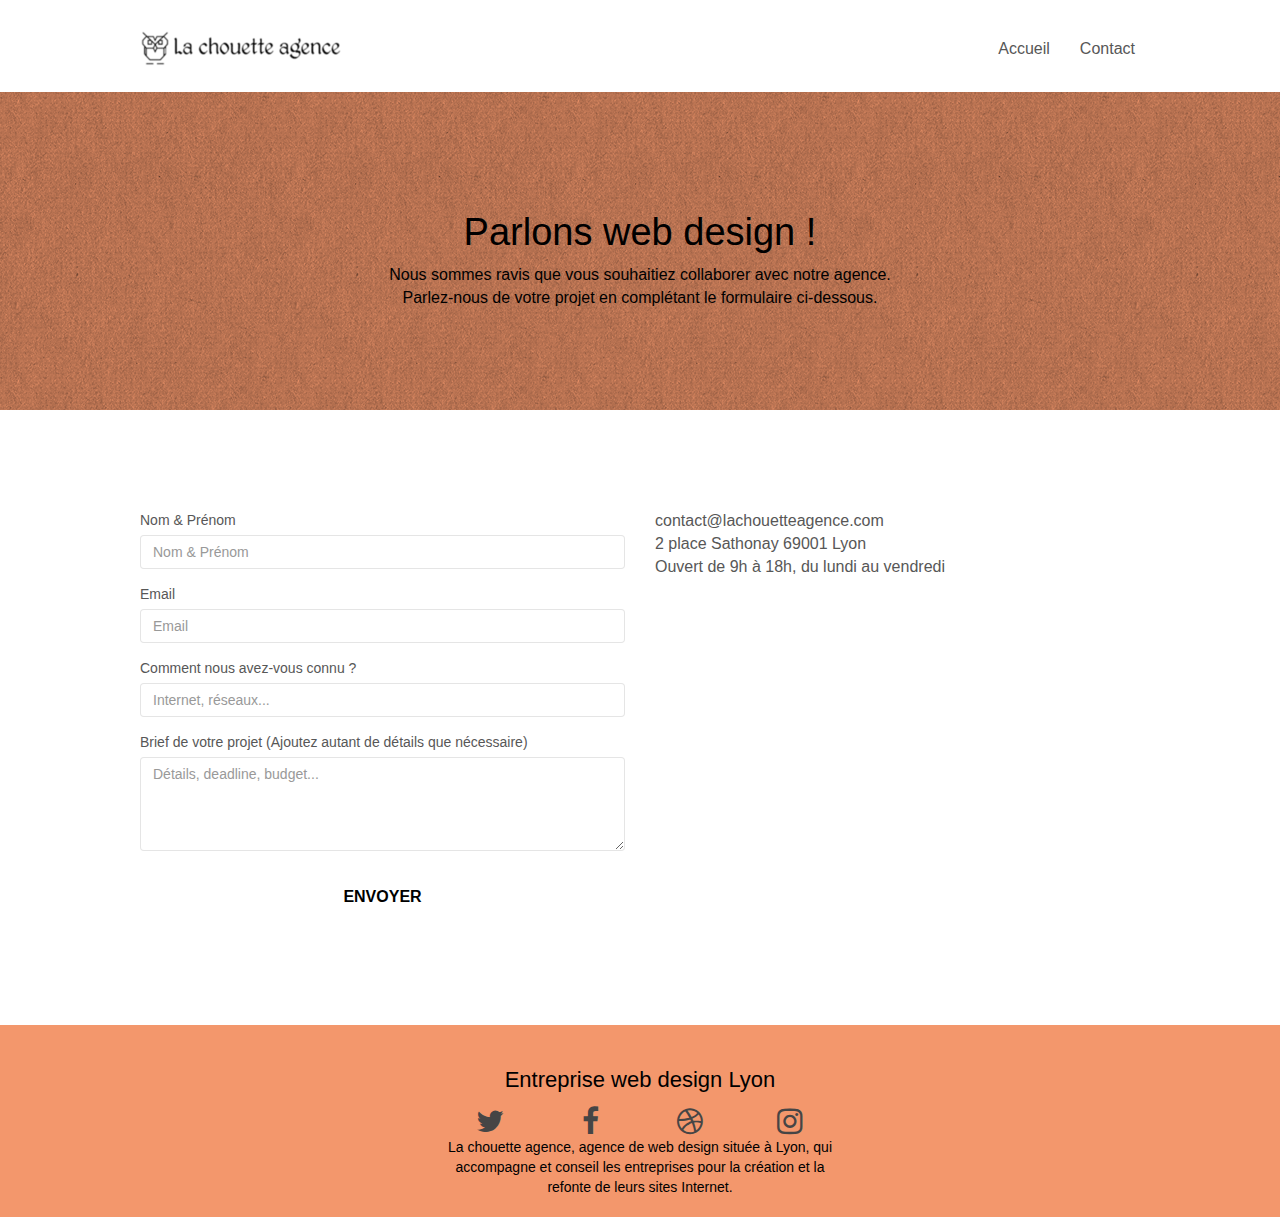
==== commit 0d336bca: "formulaire page contact" ====
--- a/contact.html
+++ b/contact.html
@@ -73,26 +73,26 @@
 					<form id="form_1" novalidate success-msg="Your message has been sent." fail-msg="Sorry it seems that our mail server is not responding, Sorry for the inconvenience!">
 						<div class="form-group">
 							<label>
-								Nom
-							</label>
-							<input id="name" class="form-control" required />
+								Nom & Prénom
+							</label><br>
+							<input class="form-control" type="name" placeholder="Nom & Prénom"/>
 						</div>
 						<div class="form-group">
 							<label>
-								Adresse email
-							</label>
-							<input id="email" class="form-control" type="email" required />
+								Email
+							</label><br>
+							<input class="form-control" type="email" placeholder="Email"/>
 						</div>
 						<div class="form-group">
 							<label>
 								Comment nous avez-vous connu ?
-							</label>
-							<input class="form-control" type="email" required id="input_504" />
+							</label><br>
+							<input class="form-control" type="question" placeholder="Internet, réseaux..."/>
 						</div>
 						<div class="form-group">
 							<label>
-								Brief de votre projet (Ajoutez autant de détails que nécessaire)<br>
-							</label><textarea id="message" class="form-control" rows="4" cols="50" required></textarea>
+								Brief de votre projet (Ajoutez autant de détails que nécessaire)
+							</label><textarea id="message" class="form-control" rows="4" cols="50" required placeholder="Détails, deadline, budget..."></textarea>
 						</div> 
 						<button class="bloc-button btn btn-lg btn-block cta-hero btn-atomic-tangerine" type="submit">
 							Envoyer
--- a/style.css
+++ b/style.css
@@ -774,7 +774,7 @@
 }
 
 .tc-white {
-    color: white !important;
+    color: black !important;
 }
 
 .btn-atomic-tangerine {
@@ -824,6 +824,8 @@
 .bg-presentation {
     background-image: url("img/image-de-presentation.webp");
 }
+
+
 
 @media (max-width: 1024px) {
     .bloc {
@@ -837,6 +839,8 @@
         padding-left: 0;
         padding-right: 0;
     }
+
+    
 }
 
 @media (max-width: 992px) and (min-width: 768px) {
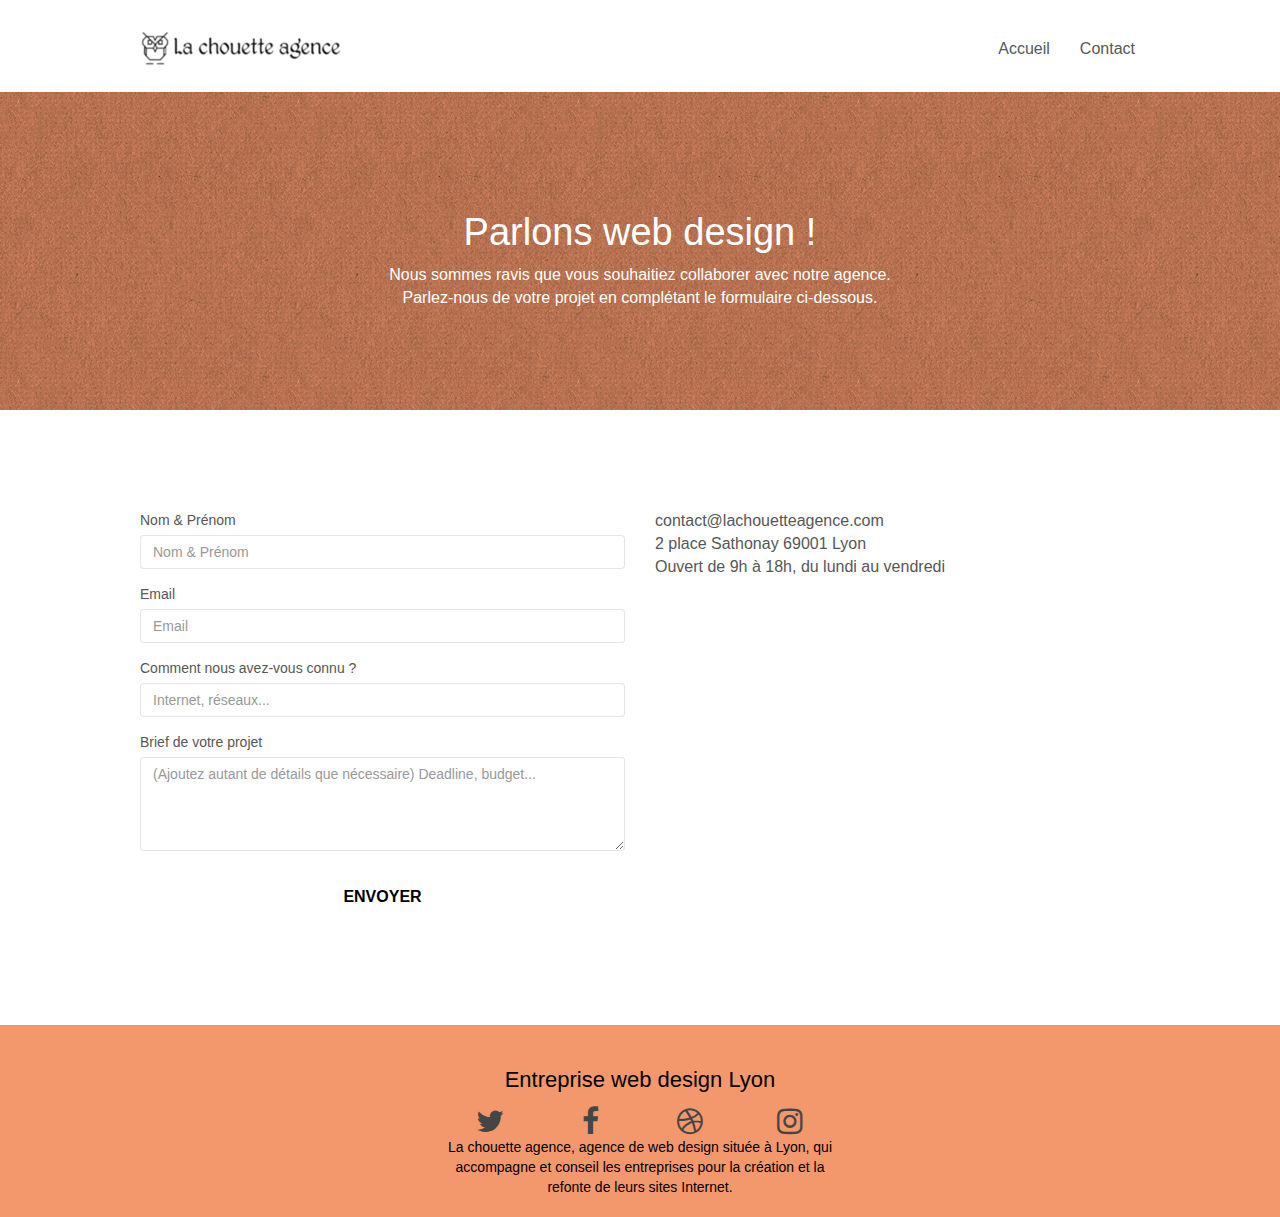
==== commit e487ef50: "probleme de contraste" ====
--- a/contact.html
+++ b/contact.html
@@ -72,27 +72,28 @@
 				<div class="col-sm-6">
 					<form id="form_1" novalidate success-msg="Your message has been sent." fail-msg="Sorry it seems that our mail server is not responding, Sorry for the inconvenience!">
 						<div class="form-group">
-							<label>
+							<label for="name">
 								Nom & Prénom
 							</label><br>
-							<input class="form-control" type="name" placeholder="Nom & Prénom"/>
+							<input id="name" class="form-control" type="text" name="nom" placeholder="Nom & Prénom" />
 						</div>
 						<div class="form-group">
-							<label>
+							<label for="email">
 								Email
 							</label><br>
-							<input class="form-control" type="email" placeholder="Email"/>
+							<input id="email" class="form-control" type="email" name="email" placeholder="Email" />
 						</div>
 						<div class="form-group">
-							<label>
+							<label for="question">
 								Comment nous avez-vous connu ?
 							</label><br>
-							<input class="form-control" type="question" placeholder="Internet, réseaux..."/>
+							<input id="question" class="form-control" type="text" name="reponse" placeholder="Internet, réseaux..."/> 
 						</div>
 						<div class="form-group">
-							<label>
-								Brief de votre projet (Ajoutez autant de détails que nécessaire)
-							</label><textarea id="message" class="form-control" rows="4" cols="50" required placeholder="Détails, deadline, budget..."></textarea>
+							<label for="message">
+								Brief de votre projet 
+							</label>
+							<textarea id="message" class="form-control" rows="4" cols="50" placeholder="(Ajoutez autant de détails que nécessaire) Deadline, budget..."></textarea>
 						</div> 
 						<button class="bloc-button btn btn-lg btn-block cta-hero btn-atomic-tangerine" type="submit">
 							Envoyer
--- a/style.css
+++ b/style.css
@@ -774,7 +774,7 @@
 }
 
 .tc-white {
-    color: black !important;
+    color: white !important;
 }
 
 .btn-atomic-tangerine {
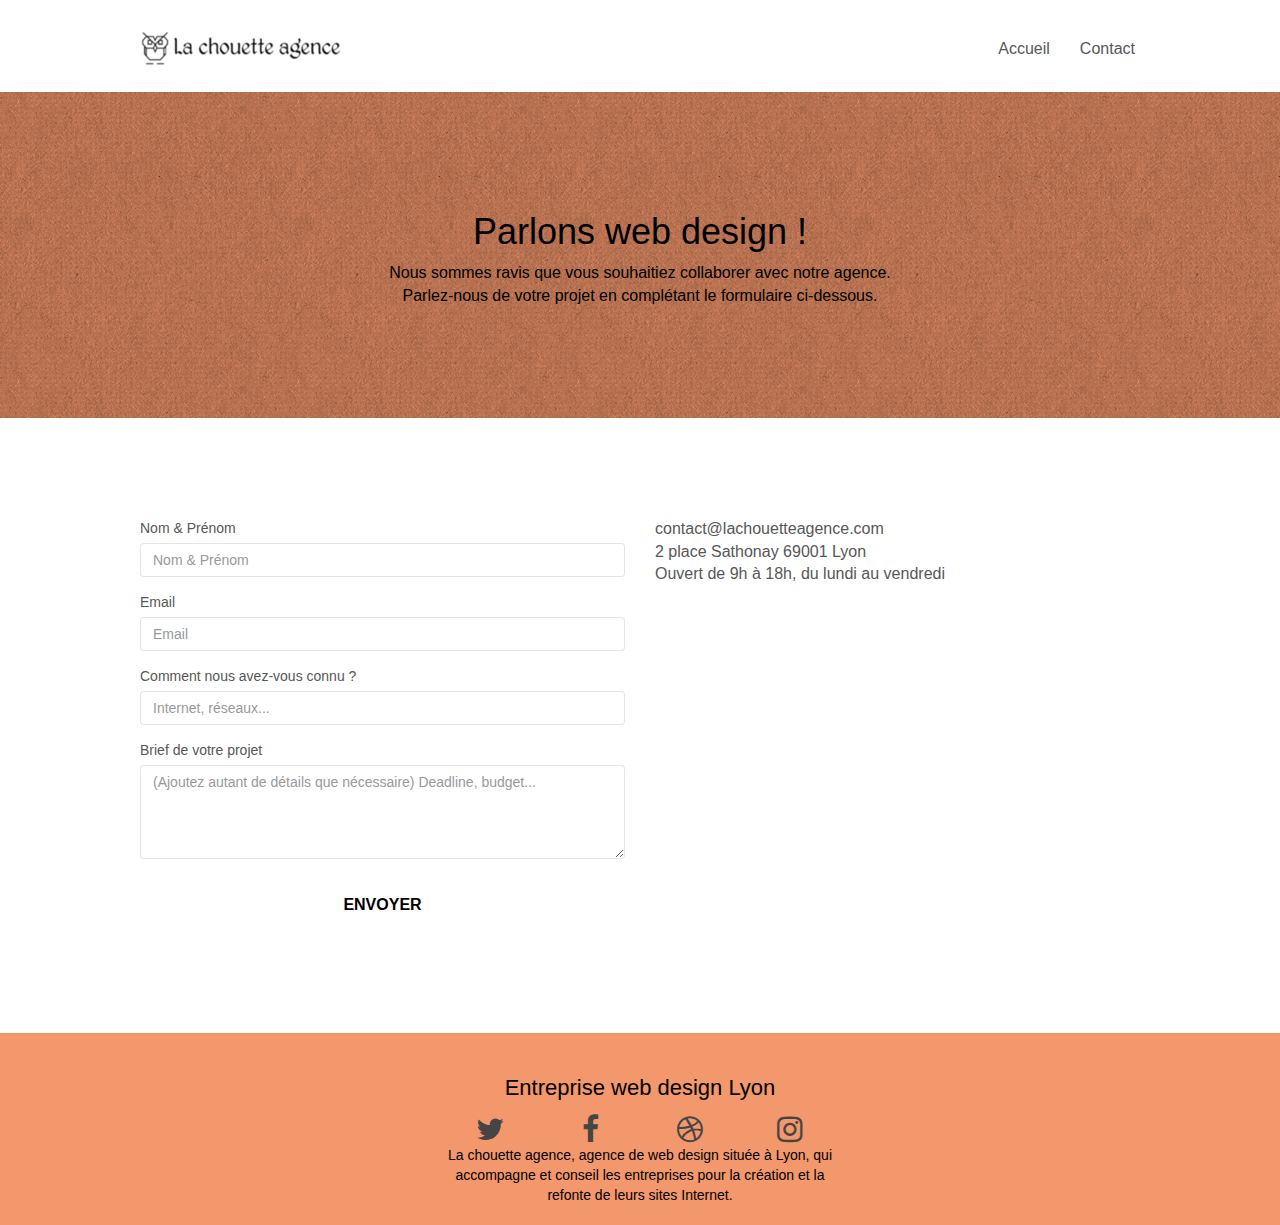
==== commit ead93ddf: "erreur contraste contact" ====
--- a/contact.html
+++ b/contact.html
@@ -52,10 +52,10 @@
 		<div class="container bloc-lg">
 			<div class="row">
 				<div class="col-sm-12">
-					<h1 class="text-center hero-bloc-text tc-white">
+					<h1 class="titre_principal_contact">
 						Parlons web design !
 					</h1>
-					<p class="text-center mg-lg tc-white tight-width-whitespace">
+					<p class="text_contact">
 						Nous sommes ravis que vous souhaitiez collaborer avec notre agence.<br>
 						Parlez-nous de votre projet en complétant le formulaire ci-dessous.
 					</p>
--- a/style.css
+++ b/style.css
@@ -777,6 +777,14 @@
     color: white !important;
 }
 
+.titre_principal_contact
+{
+    color: black !important;
+    text-align: center;
+}
+.text_contact{color: black !important;
+text-align: center;}
+
 .btn-atomic-tangerine {
     background: white;
     color: black !important;
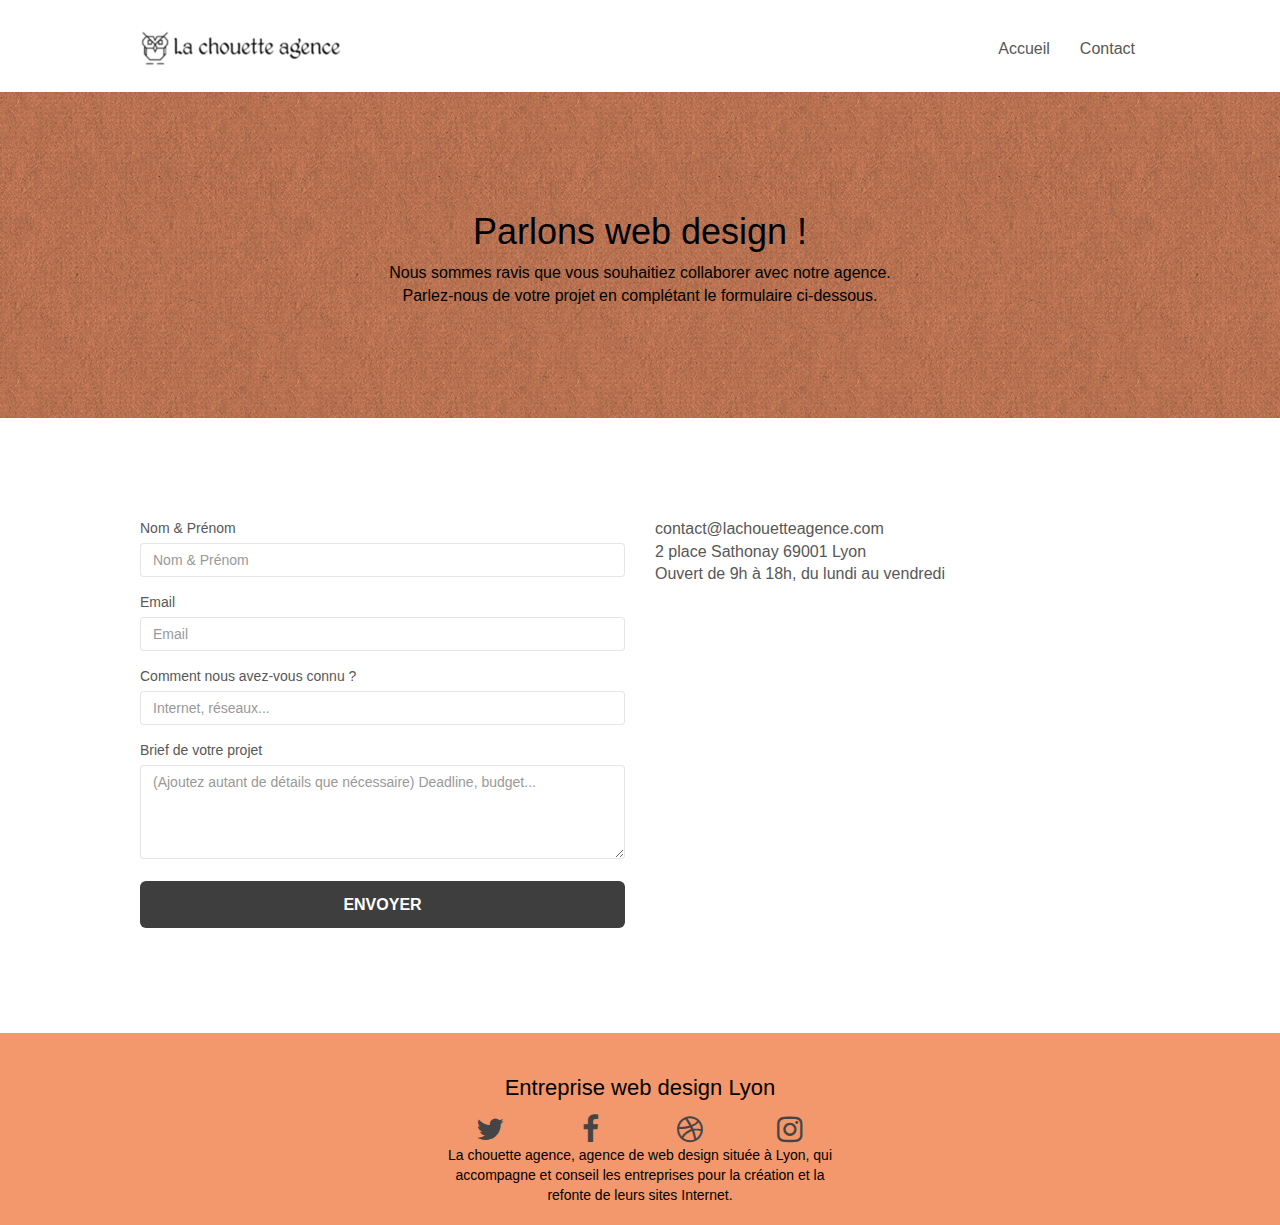
==== commit 48b52149: "correction lien réseaux page contact" ====
--- a/contact.html
+++ b/contact.html
@@ -10,7 +10,7 @@
     <link rel="shortcut icon" type="image/webp" href="favicon.webp">
 	<link rel="stylesheet" type="text/css" href="./css/bootstrap.css">
 	<link rel="stylesheet" type="text/css" href="style.css">
-	<link rel="stylesheet" type="text/css" href="./css/font-awesome.css">
+	<link rel="preload stylesheet" type="text/css" href="./css/font-awesome.css">
 	<link rel="stylesheet" type="text/css" href="./css/et-line.css">
 
     <title>Contact</title>
@@ -127,22 +127,22 @@
 						<div class="row row-no-gutters social">
 							<div class="col-sm-3">
 								<div class="text-center">
-									<a class="social" href="index.html"><span class="fa fa-twitter icon-md"></span></a>
+									<a class="social" href="https://mobile.twitter.com" title="Twitter"><span class="fa fa-twitter icon-md"></span></a>
 								</div>
 							</div>
 							<div class="col-sm-3">
 								<div class="text-center">
-									<a class="social" href="index.html"><span class="fa fa-facebook icon-md"></span></a>
+									<a class="social" href="https://m.facebook.com" title="Facebook"><span class="fa fa-facebook icon-md"></span></a>
 								</div>
 							</div>
 							<div class="col-sm-3">
 								<div class="text-center">
-									<a class="social" href="index.html"><span class="fa fa-dribbble icon-md"></span></a>
+									<a class="social" href="https://dribbble.com" title="Dribbble"><span class="fa fa-dribbble icon-md"></span></a>
 								</div>
 							</div>
 							<div class="col-sm-3">
 								<div class="text-center">
-									<a class="social" href="index.html"><span class="fa fa-instagram icon-md"></span></a>
+									<a class="social" href="https://www.instagram.com" title="Instagram"><span class="fa fa-instagram icon-md"></span></a>
 								</div>
 							</div>
 							<div class="keywords" style="color:black;text-align: center;">La chouette agence, agence de web design située à Lyon, qui accompagne et conseil les entreprises pour la création et la refonte de leurs sites Internet.</div>
--- a/style.css
+++ b/style.css
@@ -786,8 +786,8 @@
 text-align: center;}
 
 .btn-atomic-tangerine {
-    background: white;
-    color: black !important;
+    background: rgb(63, 62, 62);
+    color: white !important;
 }
 
 .btn-atomic-tangerine:hover {
